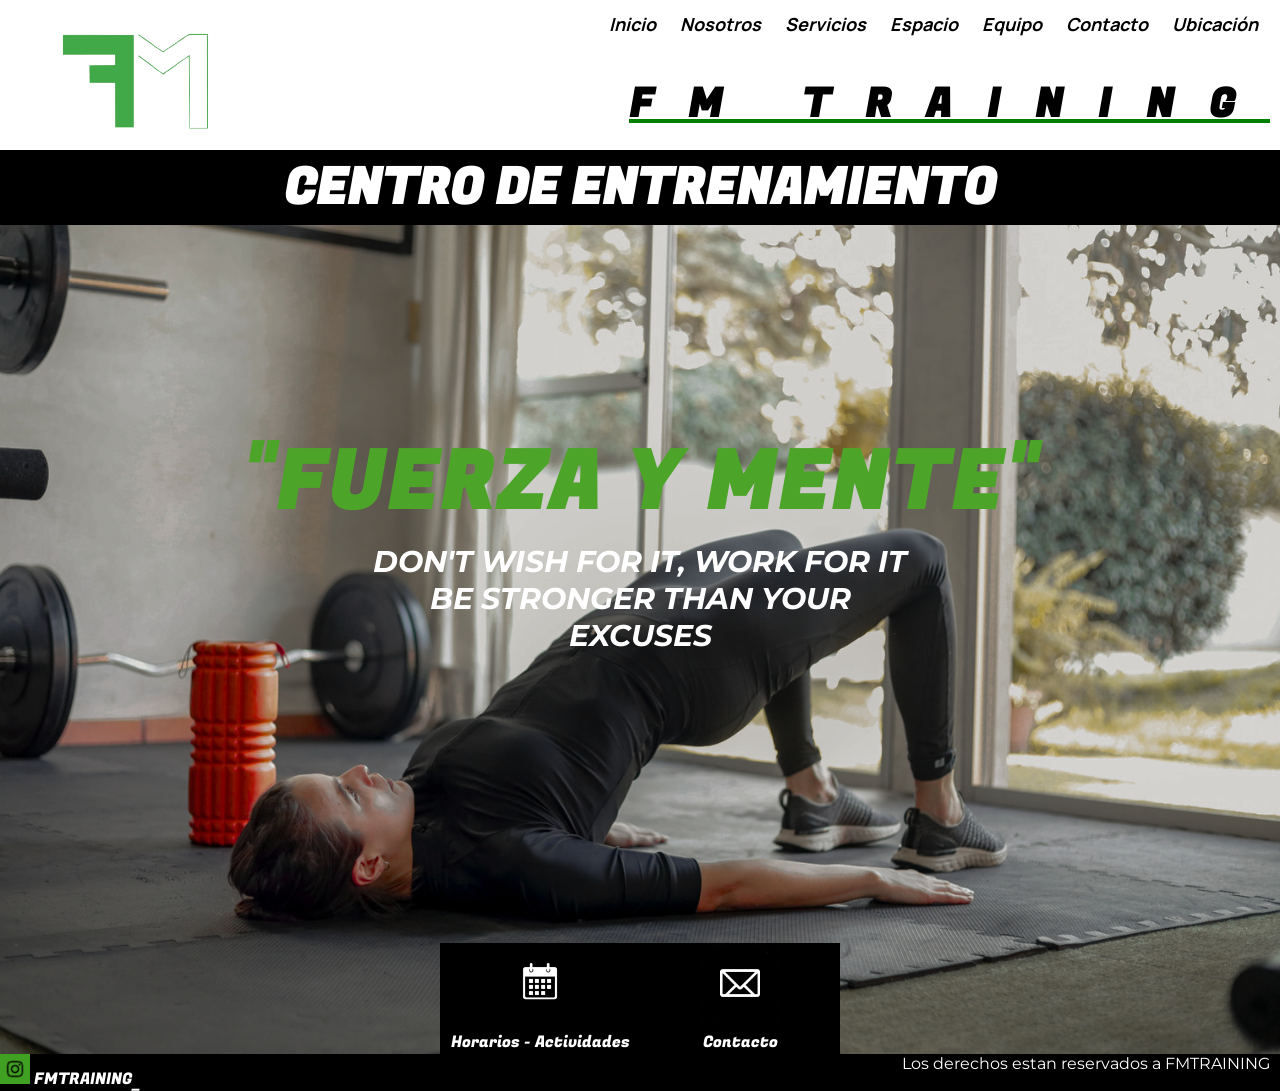
==== index.html @ 9d36e780 "Mi primer commit" ====
<!DOCTYPE html>
<html lang="en">
<head>
    <meta charset="UTF-8">
    <meta http-equiv="X-UA-Compatible" content="IE=edge">
    <meta name="viewport" content="width=device-width, initial-scale=1.0">
    <title>FMTRAINING</title>
    <link rel="shortcut icon" href="multimedia/favicon-32x32.png">
    <link rel="stylesheet" href="css/estilos.css">
    <link rel="preconnect" href="https://fonts.googleapis.com">
    <link rel="preconnect" href="https://fonts.gstatic.com" crossorigin>
    <link href="https://fonts.googleapis.com/css2?family=Fugaz+One&display=swap" rel="stylesheet">
    <link rel="preconnect" href="https://fonts.googleapis.com">
    <link rel="preconnect" href="https://fonts.gstatic.com" crossorigin>
    <link href="https://fonts.googleapis.com/css2?family=Manrope&display=swap" rel="stylesheet">
    <link rel="preconnect" href="https://fonts.googleapis.com">
    <link rel="preconnect" href="https://fonts.gstatic.com" crossorigin>
    <link href="https://fonts.googleapis.com/css2?family=Montserrat:ital,wght@1,500&display=swap" rel="stylesheet">

</head>




<body class="contenedor1">

    <header class="fondodeheader">
        
        <nav class="navegador">
            <img class="logotipo" src="multimedia/logo finall3.png" alt="Logo de FMTRAINING"> 
            <div class="contenido">
                <ul class="menu1">
                    <li>Inicio</li>
                    <li><a href="paginas/nosotros.html">Nosotros</a></li>
                    <li><a href="paginas/servicios.html">Servicios</a></li> 
                    <li><a href="paginas/espacio.html">Espacio</a></li>
                    <li><a href="paginas/equipo.html">Equipo</a></li> 
                    <li><a href="paginas/contacto.html">Contacto</a></li>
                    <li><a href="paginas/ubicación.html">Ubicación</a></li>
                </ul>
                <h1 class="fmtraining">FM TRAINING</h1>
            </div>
        </nav>
    </header>


    <main class="fotofondo"> 

        <section>

                <div>
                    <h1 class="titulocontacto">CENTRO DE ENTRENAMIENTO</h1>
                </div>
            </section>
        <div class="grid2">
            <section>
                <h2 class="fuerzaymente">"FUERZA Y MENTE"</h2>
            </section>

            <section>
                <div class="tamañoparrafo">
                    <h2 class="titulo2inicio">
                    DON'T WISH FOR IT, WORK FOR IT
                    BE STRONGER THAN YOUR EXCUSES
                    </h2>
                </div>
            </section>
        </div>
            <section>

            <div class="cajasinicio">
                <div class="caja1">
                    <a href="paginas/servicios.html"><img class="iconocronograma" src="./multimedia/Calendario.jpg"></a>
                    <p> Horarios - Actividades</p>
                </div>

                <div class="caja2">
                    <a href="paginas/contacto.html"><img class="iconocronograma" src="./multimedia/Contacto.jpg"></a>
                    <p>Contacto</p>
                
                </div>
            </div>
            
        </section>


    </main>

    <footer class="footer1">

        <div>
            <div class="derechos">
                <p>Los derechos estan reservados a FMTRAINING</p>
            </div> 
            <div class="caja3">
                <img class="iconoinsta" src="./multimedia/logo insta.png">
            </div>
            <div class="caja4">
                <a href="https://www.instagram.com/fmtraining_/" target="_blank">FMTRAINING_</a>
            </div>
        </div>

    </footer>

</body>
</html>
---- css/estilos.css ----
*{

    margin: 0;
    padding: 0;
    box-sizing: border-box;
}



.fondodeheader{

    background-color: rgb(255, 255, 255);
    border-bottom: 2px solid rgb(0, 0, 0);
    position: relative;
}

.logotipo{  

    display: flex;
    width: 150px;
    height: 150px;
    margin-left: 60px;
}

nav ul{

    color: rgb(0, 0, 0);
    list-style-type: none;
    font-weight: bold;
    font-size: 18px;
    font-style: italic;
    display: flex;
    flex-direction: row;
    justify-content: flex-end;
    margin-right: 10px;
    
}

nav ul li{
    
    font-family: 'Manrope', sans-serif;
    padding: 6px;
    margin: 6px;
}

.fotofondo {

    background-image: url(../multimedia/FOTO1\ -\ Editado.png);
    background-size: cover;
    background-position: center;
    margin-top: 0px;

}

a{

    text-decoration: none;
    color: black;
    
}



h1{

    color:rgb(255, 255, 255);
    font-family: 'Fugaz One', cursive;

    
}

.fmtraining{
    color: rgb(0, 0, 0);
    font-size: 40px;
    text-align: right;
    letter-spacing: 35px;
    text-decoration: underline 4px green;
}


.fuerzaymente{

    color:rgb(76, 165, 41);
    letter-spacing: 4px;
    font-family: 'Fugaz One', cursive;
    font-size: 80px;
    text-align: center;
    display: flex;
    flex-direction: row;
    justify-content: center;
    margin-top: 200px;
}

.tamañoparrafo{

    width: 200px;
    height: 400px;
    margin-right: auto;
    margin-left: auto;
    width: 100%;
    text-align: center;
}

.titulo2inicio{

    color: rgb(255, 255, 255);
    font-family: 'Montserrat', sans-serif;
    font-style: italic;
    font-weight: bold;
    font-size: 30px;

    margin-top: 0px;
    margin-right: auto;
    margin-bottom: 150px;
    margin-left: auto;

    width: 560px;

}

.cajasinicio{
    display: flex;
    flex-direction: row;
    justify-content: center;
}


.caja1{

    background-color: rgb(0, 0, 0);
    width: 200px;
    font-family: 'Fugaz One', cursive;
    color: white;
    display: flex;
    flex-direction: column;
    justify-content: center;
    align-items: center;
}


.caja2{
    display: flex;
    flex-direction: column;
    justify-content: center;
    align-items: center;
    background-color: rgb(0, 0, 0);
    width: 200px;
    font-family: 'Fugaz One', cursive;
    color: white;
}



.iconocronograma{
    width: 80px;
    height: 80px;


}
div.horarios {
    width: 100%;
    text-align: center;

}
.horarios img{
    width:  650px;
    height: 450px;

}

/* CONTACTO HTML */

.fondocontacto{
    background-image: url(../multimedia/fondocontacto.png);
    background-size: cover;
    background-position: center;
    height: 200vh;
    position: relative;
}


.titulocontacto{
    color: rgb(255, 255, 255);
    font-size: 50px;
    text-align: center;
    background-color: black;
}

.titulocontacto2{
    color: rgb(255, 255, 255);
    font-family: 'Montserrat', sans-serif;
    font-style: italic;
    font-weight: bold;
    font-size: 30px;
    position: absolute;
    bottom: 295px;
    font-size: 20px;



}

form{

    background-color: rgb(187, 187, 187);
    color:rgb(75, 75, 75);
    position: absolute;
    bottom: 0px;
} 

footer{
    background-color: black;
    
}

.derechos p{
    font-family: 'Montserrat', sans-serif;
    color: white;
    background-color: black;
    position: absolute;
    right: 10px;
}

.iconoinsta{
    width: 30px;
    height: 30px;
    background-color: rgb(64, 160, 34);
    
}

.caja3{
    display: inline-block;

}

.caja4{
    display: inline-block;
    font-family: 'Fugaz One', cursive;
}

div.caja4 a{
color: white;
}

/* NOSOTROS HTML */


.titulonosotros{
    color: rgb(255, 255, 255);
    text-align: center;
    font-size: 50px;
    width: 100%;
    background-color: rgb(0, 0, 0);
    float: top;
    margin-bottom: 50px;
}

.fotosnosotros{
    width: 530px;
    height: 380px;
    display: flex;
    flex-direction: column;
    justify-content: flex-start;

}

.fotosnosotros img{

    margin-left: 10px;
    float: left;
    margin-top: 8px;
}

.sectionnosotros{
    display: flex;
    flex-direction: row;
    justify-content: space-between;
}




div.cajanosotros{
    width: 400px;
    margin-right: 150px;
}

.parrafonosotros{

    color:white;
    width: 400px;
}


.fotofondo2{

    background-image: url(../multimedia/fondonosotros.png);
    background-size: cover;
    background-position: center;
    height: 250vh;
    position: relative;

}

/* SERVICIOS HTML */

.fondoservicios{
    background-image: url(../multimedia/fondoservicios.png);
    background-size: cover;
    background-position: center;
    height: 200vh;
    position: relative;
}

div.horarios{
    position: absolute;
    bottom: 10%

}


.serviciostitulo{
    text-align: center;
    font-size: 50px;
    float: top;
    background-color: rgb(0, 0, 0);

}


.fondonosotros{

    background-image: url(../multimedia/FOTO\ FONDO\ ESPACIO.png);
    background-size: cover;
    background-position: center;
    height: 200vh;
}


/* ESPACIO HTML */

.tituloespacio{
    color: rgb(255, 255, 255);
    font-size: 50px;
    text-align: center;
    float: top;
    background-color: rgb(0, 0, 0);

}

/* EQUIPO HTML */

.fondoequipo{
    background-image: url(../multimedia/fondoquipo.png);
    background-size: cover;
    background-position: center;
    height: 200vh;
    position: relative;
}

/* UBICACIÓN HTML */

.fondoubicacion{
    background-image: url(../multimedia/fondoubicacion.png);
    background-size: cover;
    background-position: center;
    height: 100vh;
    position: relative;
}
.cajamapa{
    width: 100%;
    text-align: center;
}

.mapa{
    width: 500px;
    height: 400px;
    
}


/* GRID INDEX */

.contenedor1{
    display: grid;
    grid-template-columns: 1fr;
    grid-template-rows: 0,5fr 1fr 0,1fr;
    grid-template-areas: 
    "nav"
    "main"
    "footer";
}

.fondodeheader{
    grid-area: nav;
}

.fotofondo{
    grid-area: main;
}

.footer1{
    grid-area: footer;
}

.navegador{
    display: grid;
    grid-template-columns: 1fr 2fr;
    grid-template-rows: 1fr;
    grid-template-areas:
    "logo menu1"
}

.logotipo{
    grid-area: logo;
}

.menu1{
    grid-area: menu1;
}

.fmtraining{
    grid-area: menu1;
}

.contenido{
    grid-area: menu1;
    display: grid;
    grid-template-columns: 1fr;
    grid-template-rows: 1fr 1fr;
    grid-template-areas:
    "menu1"
    "fmtraining"
    
}

.menu1{
    grid-area: menu1;

}

.fmtraining{
    grid-area: fmtraining;
    margin-right: 10px;
}
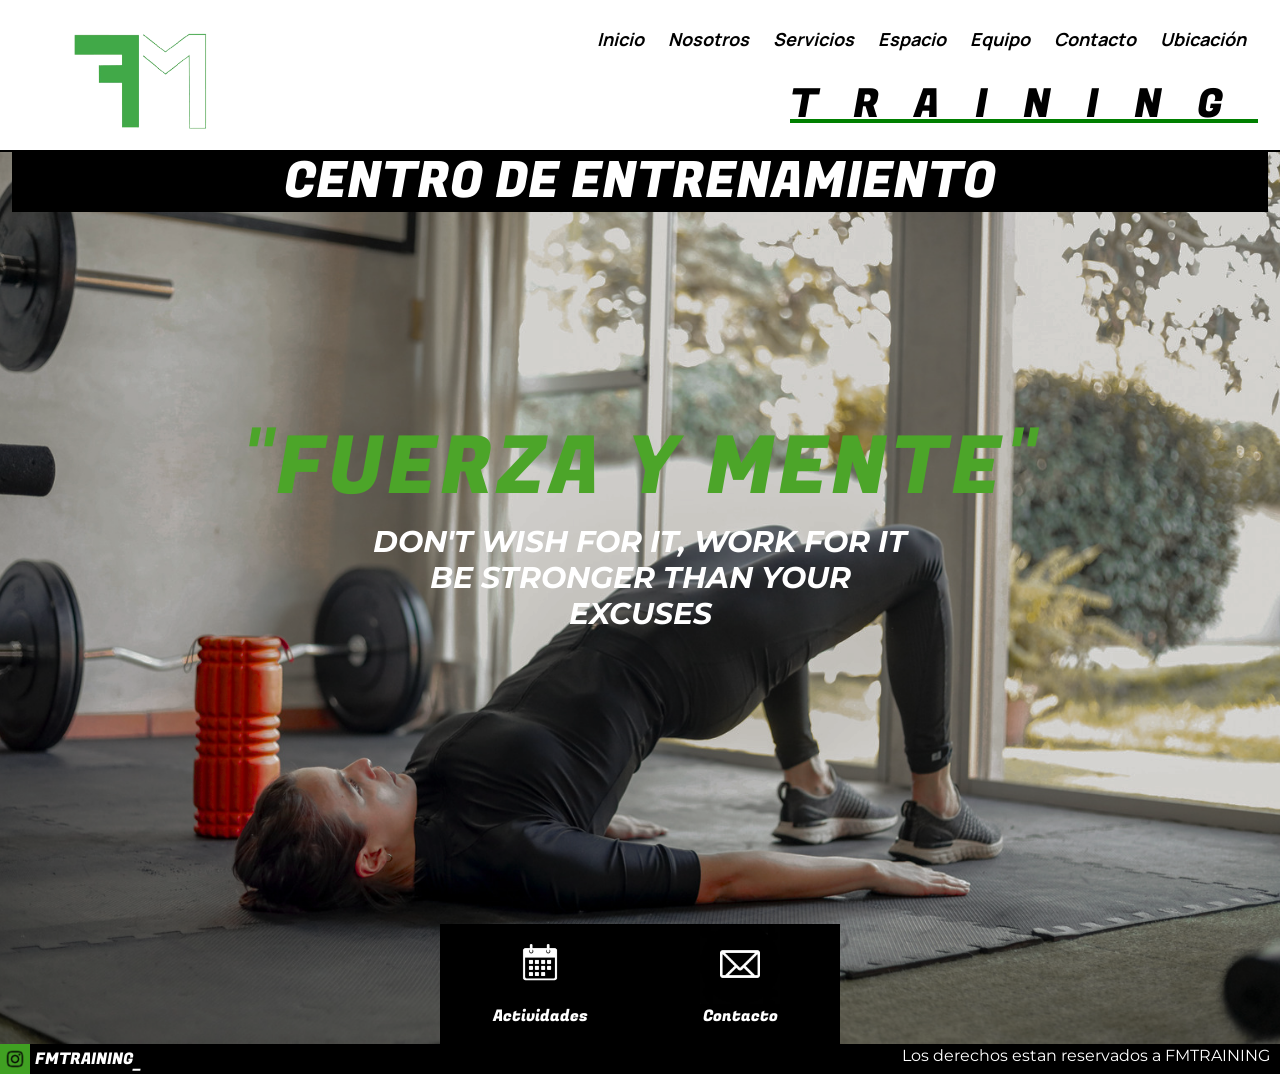
==== commit 3c96a32e: "Mi segundo commit, segunda pre entrega" ====
--- a/index.html
+++ b/index.html
@@ -6,7 +6,11 @@
     <meta name="viewport" content="width=device-width, initial-scale=1.0">
     <title>FMTRAINING</title>
     <link rel="shortcut icon" href="multimedia/favicon-32x32.png">
+    
+    <link href="https://cdn.jsdelivr.net/npm/bootstrap@5.2.2/dist/css/bootstrap.min.css" rel="stylesheet" integrity="sha384-Zenh87qX5JnK2Jl0vWa8Ck2rdkQ2Bzep5IDxbcnCeuOxjzrPF/et3URy9Bv1WTRi" crossorigin="anonymous">
+    
     <link rel="stylesheet" href="css/estilos.css">
+
     <link rel="preconnect" href="https://fonts.googleapis.com">
     <link rel="preconnect" href="https://fonts.gstatic.com" crossorigin>
     <link href="https://fonts.googleapis.com/css2?family=Fugaz+One&display=swap" rel="stylesheet">
@@ -22,73 +26,78 @@
 
 
 
-<body class="contenedor1">
+<body class="contenedor1 container-fluid">
 
-    <header class="fondodeheader">
+    <header class="fondodeheader row">
         
-        <nav class="navegador">
-            <img class="logotipo" src="multimedia/logo finall3.png" alt="Logo de FMTRAINING"> 
-            <div class="contenido">
-                <ul class="menu1">
-                    <li>Inicio</li>
-                    <li><a href="paginas/nosotros.html">Nosotros</a></li>
-                    <li><a href="paginas/servicios.html">Servicios</a></li> 
-                    <li><a href="paginas/espacio.html">Espacio</a></li>
-                    <li><a href="paginas/equipo.html">Equipo</a></li> 
-                    <li><a href="paginas/contacto.html">Contacto</a></li>
-                    <li><a href="paginas/ubicación.html">Ubicación</a></li>
-                </ul>
-                <h1 class="fmtraining">FM TRAINING</h1>
+        <nav class="navegador container-fluid">
+            <div class="nav row">
+                <img class="logotipo col-lg-6 col-md-12 col-sm-4" src="multimedia/logo finall3.png" alt="Logo de FMTRAINING"> 
+                <div class="contenido col-lg-6 col-md-12 col-sm-8">
+                    <ul class="menu1">
+                        <li>Inicio</li>
+                        <li><a href="paginas/nosotros.html">Nosotros</a></li>
+                        <li><a href="paginas/servicios.html">Servicios</a></li> 
+                        <li><a href="paginas/espacio.html">Espacio</a></li>
+                        <li><a href="paginas/equipo.html">Equipo</a></li> 
+                        <li><a href="paginas/contacto.html">Contacto</a></li>
+                        <li><a href="paginas/ubicación.html">Ubicación</a></li>
+                    </ul>
+                    <h1 class="fmtraining">TRAINING</h1>
+                </div>
             </div>
+            
         </nav>
     </header>
 
 
-    <main class="fotofondo"> 
+    <main class="fotofondo row"> 
 
-        <section>
+        <section class="sectionindex">
 
-                <div>
-                    <h1 class="titulocontacto">CENTRO DE ENTRENAMIENTO</h1>
+                <div class="cajatitulocontacto container-fluid">
+                    <div class="row">
+                        <h1 class="titulocontacto col-12">CENTRO DE ENTRENAMIENTO</h1>
+                    </div>
+                </div>
+
+
+            <section class="container-fluid">
+                <div class="row">
+                <h2 class="fuerzaymente col-12">"FUERZA Y MENTE"</h2>
                 </div>
             </section>
-        <div class="grid2">
-            <section>
-                <h2 class="fuerzaymente">"FUERZA Y MENTE"</h2>
-            </section>
 
-            <section>
-                <div class="tamañoparrafo">
-                    <h2 class="titulo2inicio">
+            <section class="container-fluid">
+                <div class="tamañoparrafo row">
+                    <h2 class="titulo2inicio col-12">
                     DON'T WISH FOR IT, WORK FOR IT
                     BE STRONGER THAN YOUR EXCUSES
                     </h2>
                 </div>
             </section>
-        </div>
-            <section>
 
-            <div class="cajasinicio">
-                <div class="caja1">
-                    <a href="paginas/servicios.html"><img class="iconocronograma" src="./multimedia/Calendario.jpg"></a>
-                    <p> Horarios - Actividades</p>
+            <section class="cajasinicio container-fluid">
+                <div class="cajas row">
+                    <div class="caja1 col-md-4 col-sm-12">
+                        <a href="paginas/servicios.html"><img class="iconocronograma" src="./multimedia/Calendario.jpg"></a>
+                        <p class="frase">Actividades</p>
+                    </div>
+                    <div class="caja2 col-md-4 col-sm-12">
+                        <a href="paginas/contacto.html"><img class="iconocronograma" src="./multimedia/Contacto.jpg"></a>
+                        <p class="frase">Contacto</p>
+                    </div>
                 </div>
-
-                <div class="caja2">
-                    <a href="paginas/contacto.html"><img class="iconocronograma" src="./multimedia/Contacto.jpg"></a>
-                    <p>Contacto</p>
-                
-                </div>
-            </div>
+            </section>
             
         </section>
 
 
     </main>
 
-    <footer class="footer1">
+    <footer class="footer1 row">
 
-        <div>
+        <div class="divfooter">
             <div class="derechos">
                 <p>Los derechos estan reservados a FMTRAINING</p>
             </div> 
@@ -102,6 +111,9 @@
 
     </footer>
 
+
+<script src="https://cdn.jsdelivr.net/npm/bootstrap@5.2.2/dist/js/bootstrap.bundle.min.js" integrity="sha384-OERcA2EqjJCMA+/3y+gxIOqMEjwtxJY7qPCqsdltbNJuaOe923+mo//f6V8Qbsw3" crossorigin="anonymous"></script>
+
 </body>
 </html>
 
--- a/css/estilos.css
+++ b/css/estilos.css
@@ -18,10 +18,11 @@
 .logotipo{  
 
     display: flex;
-    width: 150px;
+    width: 160px;
     height: 150px;
     margin-left: 60px;
 }
+
 
 nav ul{
 
@@ -49,7 +50,6 @@
     background-image: url(../multimedia/FOTO1\ -\ Editado.png);
     background-size: cover;
     background-position: center;
-    margin-top: 0px;
 
 }
 
@@ -66,8 +66,6 @@
 
     color:rgb(255, 255, 255);
     font-family: 'Fugaz One', cursive;
-
-    
 }
 
 .fmtraining{
@@ -76,6 +74,7 @@
     text-align: right;
     letter-spacing: 35px;
     text-decoration: underline 4px green;
+    font-family: 'Fugaz One', cursive;
 }
 
 
@@ -86,11 +85,11 @@
     font-family: 'Fugaz One', cursive;
     font-size: 80px;
     text-align: center;
-    display: flex;
+    /* display: flex;
     flex-direction: row;
-    justify-content: center;
+    justify-content: center;  */
     margin-top: 200px;
-}
+} 
 
 .tamañoparrafo{
 
@@ -119,7 +118,7 @@
 
 }
 
-.cajasinicio{
+.cajas{
     display: flex;
     flex-direction: row;
     justify-content: center;
@@ -129,7 +128,7 @@
 .caja1{
 
     background-color: rgb(0, 0, 0);
-    width: 200px;
+    width: 200px;  
     font-family: 'Fugaz One', cursive;
     color: white;
     display: flex;
@@ -192,7 +191,6 @@
     font-family: 'Montserrat', sans-serif;
     font-style: italic;
     font-weight: bold;
-    font-size: 30px;
     position: absolute;
     bottom: 295px;
     font-size: 20px;
@@ -243,6 +241,10 @@
 color: white;
 }
 
+.divfooter{
+    padding: 0%;
+}
+
 /* NOSOTROS HTML */
 
 
@@ -250,46 +252,40 @@
     color: rgb(255, 255, 255);
     text-align: center;
     font-size: 50px;
-    width: 100%;
     background-color: rgb(0, 0, 0);
-    float: top;
-    margin-bottom: 50px;
 }
 
 .fotosnosotros{
     width: 530px;
-    height: 380px;
+    height: 1110px;
+    margin-left: 0px;
+    margin-bottom: 10px;
     display: flex;
     flex-direction: column;
-    justify-content: flex-start;
-
-}
-
-.fotosnosotros img{
-
-    margin-left: 10px;
-    float: left;
-    margin-top: 8px;
-}
-
-.sectionnosotros{
+    justify-content: space-around;
+    align-content: center;
+    border: 2px solid white;
+}
+
+
+.sectionparrafo{
     display: flex;
     flex-direction: row;
-    justify-content: space-between;
-}
-
-
-
-
-div.cajanosotros{
-    width: 400px;
-    margin-right: 150px;
-}
+    justify-content: center;
+    align-items: center;
+    background-color: rgb(141, 255, 141);
+}
+
 
 .parrafonosotros{
 
-    color:white;
-    width: 400px;
+    color:rgb(0, 0, 0);
+    font-size: 20px;
+    line-height: 50px;
+    font-family: 'Montserrat', sans-serif;
+    font-weight: bold;
+    text-align: left;
+
 }
 
 
@@ -299,9 +295,11 @@
     background-size: cover;
     background-position: center;
     height: 250vh;
-    position: relative;
-
-}
+    
+
+
+}
+
 
 /* SERVICIOS HTML */
 
@@ -382,7 +380,8 @@
 
 /* GRID INDEX */
 
-.contenedor1{
+
+/* .contenedor1{
     display: grid;
     grid-template-columns: 1fr;
     grid-template-rows: 0,5fr 1fr 0,1fr;
@@ -390,8 +389,8 @@
     "nav"
     "main"
     "footer";
-}
-
+} */
+/* 
 .fondodeheader{
     grid-area: nav;
 }
@@ -402,16 +401,23 @@
 
 .footer1{
     grid-area: footer;
-}
-
-.navegador{
+} */
+.nav{
+    display: flex;  
+    flex-direction: row;
+    justify-content: space-between;
+
+}
+
+
+/* .navegador{
     display: grid;
     grid-template-columns: 1fr 2fr;
     grid-template-rows: 1fr;
     grid-template-areas:
     "logo menu1"
-}
-
+} */
+/* 
 .logotipo{
     grid-area: logo;
 }
@@ -422,25 +428,368 @@
 
 .fmtraining{
     grid-area: menu1;
-}
+} */
 
 .contenido{
+
+    /* grid-area: menu1;*/
+    display: flex;
+    flex-direction: column;
+    justify-content: center;
+    align-items: flex-end;
+    
+    /* grid-template-columns: 1fr; 
+    grid-template-rows: 1fr 1fr;
+    grid-template-areas:
+    /* "menu1" */
+    /* "fmtraining" */
+}
+
+/* .menu1{
     grid-area: menu1;
+
+} */
+
+.fmtraining{
+    /* grid-area: fmtraining;  */
+    margin-right: 10px;
+}
+
+/* GRID NOSOTROS */
+
+
+.cajafotos{
+    display: flex;
+    flex-direction: row;
+    justify-content: space-evenly;
+    align-items: center;
+    margin-top: 40px;
+}
+
+.cajanosotros{
+    padding: 0px;
+    width: 400px;
+}
+.titulonosotros{
+    margin: 0px;
+}
+
+.sectionnosotros1{
+    background-color: gray;
+}
+/* TAMAÑO TABLET 768px*/
+
+@media screen and (max-width: 768px){
+/* 
+    .contenedor1{
+        display: grid;
+        grid-template-rows: 0,3fr 1fr 0,2fr;
+        grid-template-areas: 
+        "nav"
+        "main"
+        "footer";
+    } */
+
+.contenido{
+    display: flex;
+    flex-direction: column;
+    align-items: center;
+
+}
+
+    .fondodeheader{
+        background-color: rgb(174, 255, 156)
+    }
+/* 
+    .fotofondo{
+        grid-area: main;
+    } */
+
+    .footer1{
+        background-color: rgb(0, 0, 0)
+    
+    } 
+
+/* .navegador{
+    display: grid;
+    grid-template-columns: 1fr;
+    grid-template-rows: 0,5fr 1fr;
+    grid-template-areas:
+    "logo"
+    "menu1"
+} */
+
+.logotipo{
+    /* grid-area: logo;  */
+    /* display:flex;
+    flex-direction: row;
+    justify-content: center;
+    align-items: center; */
+    width: 160px;
+    height: 150px;
+    margin-left: auto;
+    margin-right: auto;
+}
+
+.contenido{
+    /* grid-area: menu1; 
     display: grid;
     grid-template-columns: 1fr;
     grid-template-rows: 1fr 1fr;
     grid-template-areas:
-    "menu1"
     "fmtraining"
-    
+    "menu1" */
+    margin: auto;
 }
 
 .menu1{
-    grid-area: menu1;
-
-}
-
+    /* grid-area: menu1; */
+    justify-content: space-around;
+    align-items: center; 
+    font-size: 15px;
+}
 .fmtraining{
     grid-area: fmtraining;
-    margin-right: 10px;
-}
+    display: flex;
+    flex-direction: row;
+    justify-content: center;
+    align-items: center; 
+    font-size: 20px;
+    text-decoration: none;
+    margin-left: auto;
+    margin-right: auto;
+    letter-spacing: 15px;
+    
+}
+
+.titulocontacto{
+    font-size: 25px;
+    letter-spacing: 15px;
+    
+}
+
+.fuerzaymente{
+    font-size: 60px ;
+}
+
+.titulo2inicio{
+    font-size: 20px;
+}
+
+.cajasinicio{
+    flex-direction: column;
+    align-items: center;
+
+}
+
+.derechos{
+    font-size: 10px;
+
+}
+
+/* TABLET NOSOTROS */
+
+.menu1{
+    padding: 0px;
+}
+.sectionnosotros{
+    grid-template-columns: 1fr;
+}
+.cajafotos{
+    display: flex;
+    flex-direction: column;
+    justify-content: center;
+    align-items: center;
+    margin: 0px;
+    padding-top: 20px;
+}
+
+
+.titulonosotros{
+    font-size: 25px;
+    letter-spacing: 15px;
+    
+}
+
+
+.fotofondo2{
+    grid-template-columns: 1fr;
+}
+
+.parrafonosotros{
+    font-size: 15px;
+    font-weight: bold;
+    height: 285px;
+    width: 100%;
+    line-height: 20px;
+    color: white;
+    margin: auto;
+    padding-top: 50px;
+    border-top: 1px solid white;
+    text-align: center;
+
+}
+
+.cajanosotros{
+    width: 100%;
+    padding: 0px;
+    background-color: black;
+}
+
+.sectionnosotros{
+    padding: 0px;
+}
+.footernosotros{
+    border-top: 1px solid white;
+}
+.divfooter{
+    padding: 0%;
+}
+}
+
+
+/* TAMAÑO MOBILE 425px*/
+
+@media screen and (max-width: 425px){
+
+/* MOBILE INDEX */
+
+    .nav{
+    display: grid;
+    grid-template-rows: 1fr;
+    grid-template-areas: 
+    "logotipo contenido"
+    }
+
+.logotipo{
+    grid-area: logotipo;
+    }
+
+.contenido{
+    grid-area: contenido;
+}
+
+.fondodeheader{
+    background-color: rgb(141, 141, 141);
+}
+
+.logotipo{
+    margin: 0px;
+    height: 80px;
+    width: 100px;
+    background-color: rgb(0, 0, 0);
+}
+
+.menu1{
+    font-size: 10px;
+    margin: 0px;
+    font-weight: bold;
+}
+
+nav ul li{
+    margin: 0px;
+    padding: 2px;
+}
+
+.titulocontacto{
+    font-size: 15px;
+    word-spacing: 5px;
+    letter-spacing: 5px;
+    padding: 0px;
+}
+
+.sectionindex{
+    padding: 0px;
+}
+
+.fuerzaymente{
+    font-size: 30px;
+    color: rgb(0, 0, 0);
+    margin-top: 50px;
+}
+
+.titulo2inicio{
+    color: rgb(255, 255, 255);
+}
+
+.cajas{
+    display: flex;
+    flex-direction: column;
+    justify-content: center;
+    align-items: center;
+}
+.caja1{
+    background-color: transparent;
+    margin-bottom: 20px;
+}
+
+.caja2{
+    background-color: transparent;
+    margin-bottom: 80px;
+}
+
+.frase{
+    display: none;
+}
+
+.tamañoparrafo{
+    margin-bottom: 20px;
+    height: 100px;
+}
+
+.iconocronograma{
+    height: 50px;
+    width: 50px;
+}
+
+.frase{
+    font-size: 10px;
+}
+
+.derechos{
+    font-size: 8px;
+}
+.caja4{
+    font-size: 10px;
+}
+
+.divfooter{
+    padding: 0%;
+}
+
+/* MOBILE NOSOTROS */
+
+.divnosotros{
+    padding: 0px;
+}
+
+.titulonosotros{
+    font-size: 15px;
+}
+
+.fotofondo2{
+    height: 114vh;
+}
+
+.fotosnosotros{
+    width: 250px;
+    height: 500px;
+    border: none;
+}
+
+.cajanosotros{
+    height: 120px;
+}
+
+.parrafonosotros{
+    font-size: 8px;
+    padding: 0px;
+    line-height: 12px;
+    height: 120px;
+    padding-top: 10px;
+    padding-bottom: 10px;
+}
+
+.divfooter{
+    padding: 0%;
+}
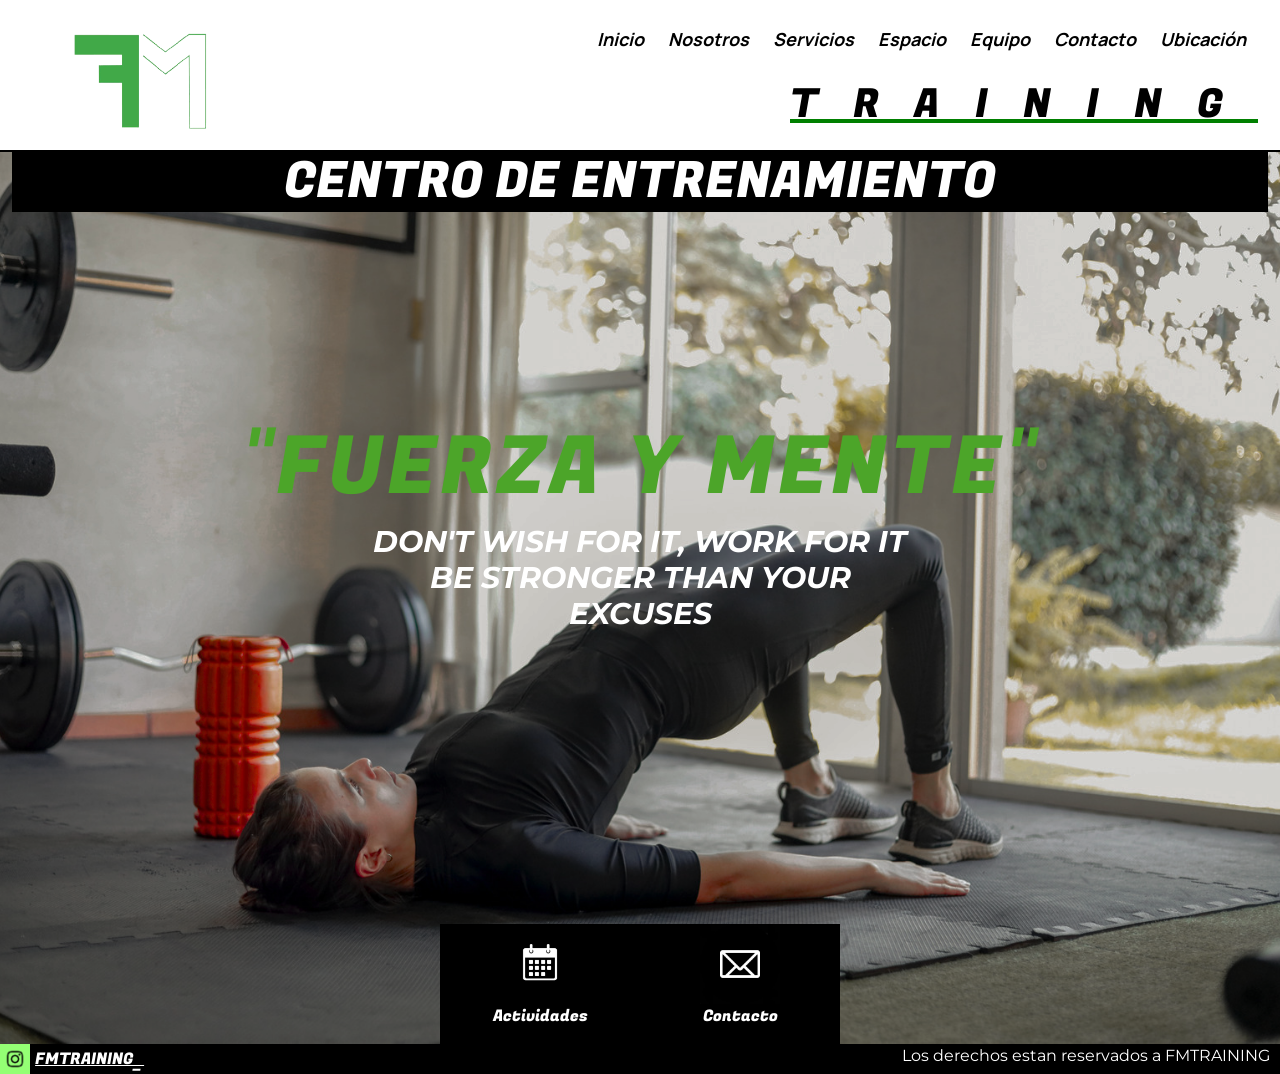
==== commit bf3513eb: "Ultima pre-entrega final" ====
--- a/index.html
+++ b/index.html
@@ -4,12 +4,17 @@
     <meta charset="UTF-8">
     <meta http-equiv="X-UA-Compatible" content="IE=edge">
     <meta name="viewport" content="width=device-width, initial-scale=1.0">
+    <meta name="keywords" content="entrenamiento, salud, bienestar, funcional, training, fuerza, mente, gimnasio, gym">
+    <meta name="description" content="Somos un gimnasio de entrenamiento funcional, especializado en el deporte y en las capacidades basicas del ser humano">
+    
     <title>FMTRAINING</title>
     <link rel="shortcut icon" href="multimedia/favicon-32x32.png">
     
     <link href="https://cdn.jsdelivr.net/npm/bootstrap@5.2.2/dist/css/bootstrap.min.css" rel="stylesheet" integrity="sha384-Zenh87qX5JnK2Jl0vWa8Ck2rdkQ2Bzep5IDxbcnCeuOxjzrPF/et3URy9Bv1WTRi" crossorigin="anonymous">
     
-    <link rel="stylesheet" href="css/estilos.css">
+
+    <link rel="stylesheet" href="./css/main.css">
+    <link rel="stylesheet" href="./scss/main.scss">
 
     <link rel="preconnect" href="https://fonts.googleapis.com">
     <link rel="preconnect" href="https://fonts.gstatic.com" crossorigin>
@@ -97,7 +102,7 @@
 
     <footer class="footer1 row">
 
-        <div class="divfooter">
+        <div class="divfooter col-12">
             <div class="derechos">
                 <p>Los derechos estan reservados a FMTRAINING</p>
             </div> 
--- a/css/main.css
+++ b/css/main.css
@@ -0,0 +1,529 @@
+@charset "UTF-8";
+.sectionnosotros1 {
+  background-color: gray; }
+  .sectionnosotros1 .divnosotros .titulonosotros {
+    color: white;
+    text-align: center;
+    font-size: 50px;
+    background-color: black;
+    margin: 0px; }
+
+.fotofondo2 {
+  background-image: url(../multimedia/fondonosotros.png);
+  background-size: cover;
+  background-position: center;
+  height: 250vh; }
+  .fotofondo2 .cajafotos {
+    display: flex;
+    flex-direction: row;
+    justify-content: space-evenly;
+    align-items: center;
+    margin-top: 40px; }
+    .fotofondo2 .cajafotos .fotosnosotros {
+      width: 530px;
+      height: 1110px;
+      margin-left: 0px;
+      margin-bottom: 10px;
+      display: flex;
+      flex-direction: column;
+      justify-content: space-around;
+      align-content: center;
+      border: 2px solid white; }
+      .fotofondo2 .cajafotos .fotosnosotros img:hover {
+        transform: scale(1.5); }
+    .fotofondo2 .cajafotos .cajanosotros {
+      padding: 10px;
+      width: 400px;
+      background-color: rgba(0, 0, 0, 0.7); }
+      .fotofondo2 .cajafotos .cajanosotros .parrafonosotros {
+        color: white;
+        font-size: 20px;
+        line-height: 50px;
+        font-family: 'Montserrat', sans-serif;
+        font-weight: bold;
+        text-align: center; }
+
+.footernosotros {
+  background-color: black; }
+  .footernosotros .divfooter {
+    padding: 0%; }
+    .footernosotros .divfooter .derechos p {
+      font-family: 'Montserrat', sans-serif;
+      color: white;
+      background-color: black;
+      position: absolute;
+      right: 10px; }
+    .footernosotros .divfooter .caja3 {
+      display: inline-block; }
+      .footernosotros .divfooter .caja3 .iconoinsta {
+        width: 30px;
+        height: 30px;
+        background-color: #94ff74; }
+    .footernosotros .divfooter .caja4 {
+      display: inline-block;
+      font-family: 'Fugaz One', cursive; }
+      .footernosotros .divfooter .caja4 a {
+        color: white; }
+
+.fondoservicios {
+  background-image: url(../multimedia/fondoservicios.png);
+  background-size: cover;
+  background-position: center;
+  height: 100vh;
+  position: relative; }
+  .fondoservicios .serviciostitulo {
+    text-align: center;
+    font-size: 50px;
+    float: top;
+    background-color: black; }
+  .fondoservicios .horarios {
+    position: absolute;
+    bottom: 10%;
+    width: 100%;
+    text-align: center; }
+    .fondoservicios .horarios img {
+      width: 650px;
+      height: 450px; }
+
+.fondonosotros {
+  background-image: url(../multimedia/FOTOFONDOESPACIO.png);
+  background-size: cover;
+  background-position: center;
+  height: 200vh; }
+  .fondonosotros .tituloespacio {
+    color: white;
+    font-size: 50px;
+    text-align: center;
+    float: top;
+    background-color: black; }
+
+.fondoequipo {
+  background-image: url(../multimedia/fondoquipo.png);
+  background-size: cover;
+  background-position: center;
+  height: 200vh;
+  position: relative; }
+
+.fondocontacto {
+  background-image: url(../multimedia/fondocontacto.png);
+  background-size: cover;
+  background-position: center;
+  height: 100vh;
+  position: relative; }
+  .fondocontacto .sectionindex .titulocontacto {
+    color: white;
+    font-size: 50px;
+    text-align: center;
+    background-color: black; }
+  .fondocontacto .titulocontacto2 {
+    color: black;
+    font-family: 'Montserrat', sans-serif;
+    font-style: italic;
+    font-weight: bold;
+    display: flex;
+    flex-direction: row;
+    justify-content: flex-start;
+    align-items: flex-start;
+    margin-top: 10px;
+    margin-bottom: 30px;
+    font-size: 20px; }
+  .fondocontacto .formulario {
+    display: flex;
+    flex-direction: column;
+    align-items: flex-start;
+    margin-top: 10px;
+    background-color: rgba(207, 207, 207, 0.7);
+    color: black;
+    font-style: bold;
+    padding: 20px; }
+    .fondocontacto .formulario .flexform {
+      display: flex;
+      flex-direction: column; }
+
+.fondoubicacion {
+  background-image: url(../multimedia/fondoubicacion.png);
+  background-size: cover;
+  background-position: center;
+  height: 100vh;
+  position: relative; }
+  .fondoubicacion .sectionindex .titulonosotros {
+    text-align: center;
+    background-color: black;
+    height: auto;
+    font-size: 50px; }
+  .fondoubicacion .section2 .cajamapa {
+    width: 100%;
+    text-align: center; }
+    .fondoubicacion .section2 .cajamapa .mapa {
+      width: calc(100vw - 150px);
+      height: 400px; }
+
+* {
+  margin: 0;
+  padding: 0;
+  box-sizing: border-box; }
+
+.fondodeheader {
+  background-color: white;
+  border-bottom: 2px solid black;
+  position: relative; }
+  .fondodeheader .navegador .nav {
+    display: flex;
+    flex-direction: row;
+    justify-content: space-between; }
+    .fondodeheader .navegador .nav .logotipo {
+      display: flex;
+      width: 160px;
+      height: 150px;
+      margin-left: 60px; }
+    .fondodeheader .navegador .nav .contenido {
+      display: flex;
+      flex-direction: column;
+      justify-content: center;
+      align-items: flex-end; }
+      .fondodeheader .navegador .nav .contenido .menu1 {
+        color: black;
+        list-style-type: none;
+        font-weight: bold;
+        font-size: 18px;
+        font-style: italic;
+        display: flex;
+        flex-direction: row;
+        justify-content: flex-end;
+        margin-right: 10px; }
+        .fondodeheader .navegador .nav .contenido .menu1 li {
+          font-family: 'Manrope', sans-serif;
+          padding: 6px;
+          margin: 6px; }
+          .fondodeheader .navegador .nav .contenido .menu1 li a {
+            text-decoration: none;
+            color: black; }
+
+h1 {
+  color: white;
+  font-family: 'Fugaz One', cursive; }
+
+.titulocontacto {
+  color: white;
+  font-size: 50px;
+  text-align: center;
+  background-color: black; }
+
+.fotofondo {
+  background-image: url(../multimedia/FOTO1E.png);
+  background-size: cover;
+  background-position: center; }
+
+.fmtraining {
+  color: black;
+  font-size: 40px;
+  text-align: right;
+  letter-spacing: 35px;
+  text-decoration: underline 4px green;
+  font-family: 'Fugaz One', cursive;
+  margin-right: 10px; }
+
+.fuerzaymente {
+  color: #4ca529;
+  letter-spacing: 4px;
+  font-family: 'Fugaz One', cursive;
+  font-size: 80px;
+  text-align: center;
+  margin-top: 200px; }
+
+.tamañoparrafo {
+  width: 200px;
+  height: 400px;
+  margin-right: auto;
+  margin-left: auto;
+  width: 100%;
+  text-align: center; }
+  .tamañoparrafo .titulo2inicio {
+    color: white;
+    font-family: 'Montserrat', sans-serif;
+    font-style: italic;
+    font-weight: bold;
+    font-size: 30px;
+    margin-top: 0px;
+    margin-right: auto;
+    margin-bottom: 150px;
+    margin-left: auto;
+    width: 560px; }
+
+.cajas {
+  display: flex;
+  flex-direction: row;
+  justify-content: center; }
+  .cajas .caja1 {
+    background-color: black;
+    width: 200px;
+    font-family: 'Fugaz One', cursive;
+    color: white;
+    display: flex;
+    flex-direction: column;
+    justify-content: center;
+    align-items: center; }
+    .cajas .caja1 .iconocronograma {
+      width: 80px;
+      height: 80px; }
+  .cajas .caja2 {
+    display: flex;
+    flex-direction: column;
+    justify-content: center;
+    align-items: center;
+    background-color: black;
+    width: 200px;
+    font-family: 'Fugaz One', cursive;
+    color: white; }
+    .cajas .caja2 .iconocronograma {
+      width: 80px;
+      height: 80px; }
+
+.footer1 {
+  background-color: black; }
+  .footer1 .divfooter {
+    padding: 0%; }
+    .footer1 .divfooter .derechos p {
+      font-family: 'Montserrat', sans-serif;
+      color: white;
+      background-color: black;
+      position: absolute;
+      right: 10px; }
+    .footer1 .divfooter .caja3 {
+      display: inline-block; }
+      .footer1 .divfooter .caja3 .iconoinsta {
+        width: 30px;
+        height: 30px;
+        background-color: #94ff74; }
+    .footer1 .divfooter .caja4 {
+      display: inline-block;
+      font-family: 'Fugaz One', cursive; }
+      .footer1 .divfooter .caja4 a {
+        color: white; }
+
+@media screen and (max-width: 768px) {
+  .fondodeheader {
+    background-color: #aeff9c; }
+    .fondodeheader .navegador .nav .logotipo {
+      width: 160px;
+      height: 150px;
+      margin-left: auto;
+      margin-right: auto; }
+    .fondodeheader .navegador .nav .contenido {
+      display: flex;
+      flex-direction: column;
+      align-items: center;
+      margin: auto;
+      padding: auto;
+      text-align: center; }
+      .fondodeheader .navegador .nav .contenido .menu1 {
+        display: flex;
+        justify-content: space-around;
+        font-size: 15px;
+        padding: 0px;
+        margin: auto; }
+    .fondodeheader .navegador .nav .fmtraining {
+      grid-area: fmtraining;
+      display: flex;
+      flex-direction: row;
+      justify-content: center;
+      align-items: center;
+      font-size: 20px;
+      text-decoration: none;
+      margin-left: auto;
+      margin-right: auto;
+      letter-spacing: 15px; }
+  .titulocontacto {
+    font-size: 25px;
+    letter-spacing: 15px; }
+  .fuerzaymente {
+    font-size: 60px; }
+  .cajasinicio {
+    flex-direction: column;
+    align-items: center; }
+  .derechos {
+    font-size: 10px; }
+  .footer1 {
+    background-color: black; }
+  /* TABLET NOSOTROS */
+  .titulonosotros {
+    font-size: 25px;
+    letter-spacing: 15px; }
+  .fotofondo2 {
+    grid-template-columns: 1fr; }
+    .fotofondo2 .sectionnosotros {
+      grid-template-columns: 1fr;
+      padding: 0px; }
+    .fotofondo2 .cajafotos {
+      display: flex;
+      flex-direction: column;
+      justify-content: center;
+      align-items: center;
+      margin: 0px;
+      padding-top: 20px; }
+      .fotofondo2 .cajafotos .cajanosotros {
+        width: 100%;
+        padding: 0px;
+        background-color: rgba(15, 15, 15, 0.7); }
+        .fotofondo2 .cajafotos .cajanosotros .parrafonosotros {
+          font-size: 12px;
+          font-weight: bold;
+          height: 285px;
+          width: 100%;
+          line-height: 30px;
+          color: white;
+          margin: auto;
+          padding-top: 50px;
+          padding-right: 10px;
+          padding-left: 10px;
+          border-top: 1px solid white;
+          text-align: center; }
+  .footernosotros {
+    border-top: 1px solid white; }
+    .footernosotros .divfooter {
+      padding: 0%; }
+  /* SERVICIOS */
+  .serviciostitulo {
+    letter-spacing: 15px; }
+  /* ESPACIO */
+  .tituloespacio {
+    letter-spacing: 15px; }
+  /* EQUIPO */
+  /* CONTACTO */
+  .titulocontacto2 {
+    background-color: rgba(255, 255, 255, 0.5); } }
+
+@media screen and (max-width: 425px) {
+  .contenedor1 {
+    background-color: #94ff74; }
+    .contenedor1 .fondodeheader {
+      background-color: #8d8d8d; }
+      .contenedor1 .fondodeheader .navegador .nav {
+        display: grid;
+        grid-template-rows: 1fr;
+        grid-template-areas: "logotipo contenido"; }
+        .contenedor1 .fondodeheader .navegador .nav .logotipo {
+          grid-area: logotipo;
+          margin: 0px;
+          height: 80px;
+          width: 100px;
+          background-color: black; }
+        .contenedor1 .fondodeheader .navegador .nav .contenido {
+          grid-area: contenido; }
+          .contenedor1 .fondodeheader .navegador .nav .contenido .menu1 {
+            font-size: 10px;
+            margin: 0px;
+            font-weight: bold; }
+            .contenedor1 .fondodeheader .navegador .nav .contenido .menu1 li {
+              margin: 0px;
+              padding: 2px; }
+    .contenedor1 .sectionindex {
+      padding: 0px; }
+      .contenedor1 .sectionindex .cajatitulocontacto .row .titulocontacto {
+        font-size: 15px;
+        word-spacing: 5px;
+        letter-spacing: 5px;
+        padding: 0px; }
+    .contenedor1 .fuerzaymente {
+      font-size: 30px;
+      color: black;
+      margin-top: 50px; }
+    .contenedor1 .tamañoparrafo {
+      margin-bottom: 20px;
+      height: 100px; }
+      .contenedor1 .tamañoparrafo .titulo2inicio {
+        color: white;
+        font-size: 20px; }
+    .contenedor1 .cajas {
+      display: flex;
+      flex-direction: column;
+      justify-content: center;
+      align-items: center; }
+      .contenedor1 .cajas .caja1 {
+        background-color: transparent;
+        margin-bottom: 50px; }
+        .contenedor1 .cajas .caja1 .iconocronograma {
+          height: 50px;
+          width: 50px; }
+        .contenedor1 .cajas .caja1 .frase {
+          display: none;
+          font-size: 10px; }
+      .contenedor1 .cajas .caja2 {
+        background-color: transparent;
+        margin-bottom: 50px; }
+        .contenedor1 .cajas .caja2 .iconocronograma {
+          height: 50px;
+          width: 50px; }
+        .contenedor1 .cajas .caja2 .frase {
+          display: none;
+          font-size: 10px; }
+    .contenedor1 .footer1 {
+      margin-top: 20px; }
+      .contenedor1 .footer1 .divfooter {
+        padding: 0%; }
+        .contenedor1 .footer1 .divfooter .derechos {
+          font-size: 8px; }
+        .contenedor1 .footer1 .divfooter .caja4 {
+          font-size: 10px; }
+  /* MOBILE NOSOTROS */
+  .contenedor2 {
+    background-color: #94ff74; }
+    .contenedor2 .fondodeheader {
+      background-color: #8d8d8d; }
+      .contenedor2 .fondodeheader .navegador .nav {
+        display: grid;
+        grid-template-rows: 1fr;
+        grid-template-areas: "logotipo contenido"; }
+        .contenedor2 .fondodeheader .navegador .nav .logotipo {
+          grid-area: logotipo;
+          margin: 0px;
+          height: 80px;
+          width: 100px;
+          background-color: black; }
+        .contenedor2 .fondodeheader .navegador .nav .contenido {
+          grid-area: contenido; }
+          .contenedor2 .fondodeheader .navegador .nav .contenido .menu1 {
+            font-size: 10px;
+            margin: 0px;
+            font-weight: bold; }
+            .contenedor2 .fondodeheader .navegador .nav .contenido .menu1 li {
+              margin: 0px;
+              padding: 2px; }
+  .divnosotros {
+    padding: 0px; }
+    .divnosotros .titulonosotros {
+      font-size: 25px;
+      word-spacing: 5px;
+      letter-spacing: 5px;
+      padding: 0px; }
+  .fotofondo2 {
+    height: 114vh; }
+    .fotofondo2 .cajafotos .fotosnosotros {
+      width: 250px;
+      height: 500px;
+      border: none; }
+    .fotofondo2 .cajafotos .cajanosotros {
+      height: 120px; }
+      .fotofondo2 .cajafotos .cajanosotros .parrafonosotros {
+        font-size: 8px;
+        padding: 0px;
+        line-height: 12px;
+        height: 120px;
+        padding-top: 10px;
+        padding-bottom: 10px; }
+  .divfooter {
+    padding: 0%; }
+  /* MOBILE SERVICIOS */
+  .contenedor1 .fondoservicios .sectionindex {
+    padding: 0px; }
+  .contenedor1 .horarios img {
+    width: 350px;
+    height: 280px;
+    text-align: center;
+    display: flex;
+    flex-direction: row;
+    justify-content: center;
+    align-items: center;
+    margin-right: 20px;
+    margin-left: 28px; }
+  /* MOBILE UBICACION */ }
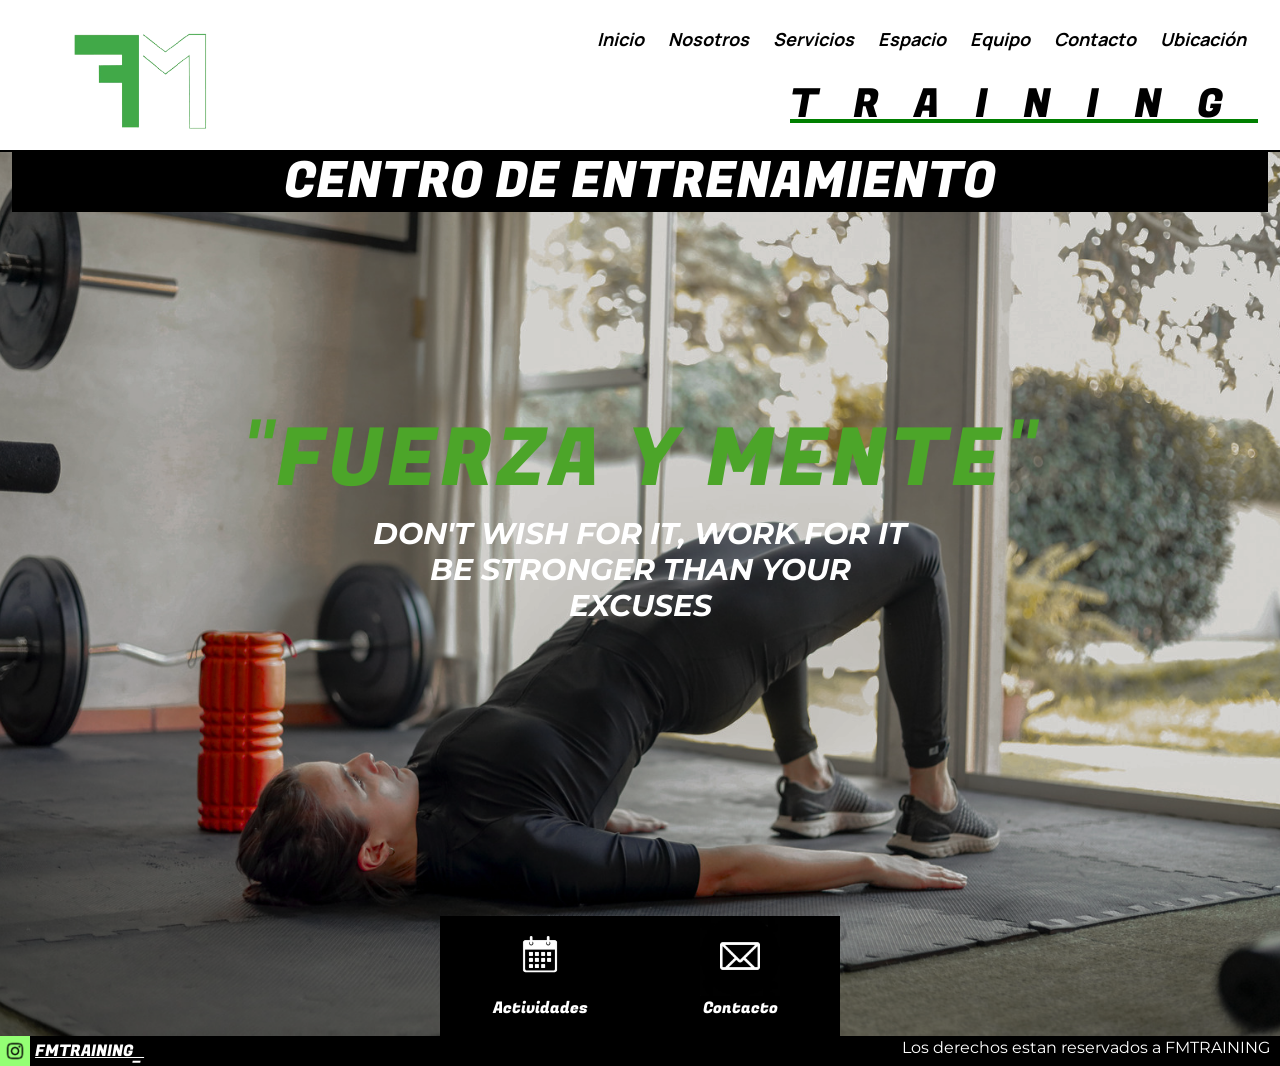
==== commit 6461bb20: "Entrega Final" ====
--- a/index.html
+++ b/index.html
@@ -48,7 +48,7 @@
                         <li><a href="paginas/contacto.html">Contacto</a></li>
                         <li><a href="paginas/ubicación.html">Ubicación</a></li>
                     </ul>
-                    <h1 class="fmtraining">TRAINING</h1>
+                    <h2 class="fmtraining">TRAINING</h2>
                 </div>
             </div>
             
--- a/css/main.css
+++ b/css/main.css
@@ -9,7 +9,7 @@
     margin: 0px; }
 
 .fotofondo2 {
-  background-image: url(../multimedia/fondonosotros.png);
+  background-image: url(../multimedia/fondonosotrosa.png);
   background-size: cover;
   background-position: center;
   height: 250vh; }
@@ -41,7 +41,8 @@
         line-height: 50px;
         font-family: 'Montserrat', sans-serif;
         font-weight: bold;
-        text-align: center; }
+        text-align: center;
+        text-decoration: underline; }
 
 .footernosotros {
   background-color: black; }
@@ -85,17 +86,43 @@
       width: 650px;
       height: 450px; }
 
+.sectionindex .tituloespacio {
+  color: white;
+  font-size: 50px;
+  text-align: center;
+  float: top;
+  background-color: black;
+  margin-bottom: 0px; }
+
 .fondonosotros {
   background-image: url(../multimedia/FOTOFONDOESPACIO.png);
   background-size: cover;
   background-position: center;
-  height: 200vh; }
-  .fondonosotros .tituloespacio {
-    color: white;
-    font-size: 50px;
-    text-align: center;
-    float: top;
-    background-color: black; }
+  height: 250vh; }
+  .fondonosotros .sectionespacio .fotosnosotros1 {
+    margin-right: auto;
+    margin-left: auto;
+    margin-top: 20px;
+    display: flex;
+    flex-direction: row;
+    justify-content: center; }
+    .fondonosotros .sectionespacio .fotosnosotros1 .column1 {
+      margin-left: 50px;
+      margin-right: 50px; }
+      .fondonosotros .sectionespacio .fotosnosotros1 .column1 img {
+        width: 100%;
+        padding: 0px;
+        flex-direction: column;
+        justify-content: center;
+        align-items: center;
+        width: 300px;
+        height: 340px;
+        border: 2px solid black; }
+        .fondonosotros .sectionespacio .fotosnosotros1 .column1 img:hover {
+          transform: scale(1.5); }
+
+.sectionindex .titulocontacto {
+  margin: 0px; }
 
 .fondoequipo {
   background-image: url(../multimedia/fondoquipo.png);
@@ -103,6 +130,60 @@
   background-position: center;
   height: 200vh;
   position: relative; }
+  .fondoequipo .sectionequipo .fotosequipo {
+    margin-right: auto;
+    margin-left: auto;
+    margin-top: 80px;
+    display: flex;
+    flex-direction: column;
+    justify-content: center; }
+    .fondoequipo .sectionequipo .fotosequipo .textoequipo1 {
+      display: flex;
+      flex-direction: row;
+      justify-content: flex-end;
+      background-color: rgba(0, 0, 0, 0.7); }
+      .fondoequipo .sectionequipo .fotosequipo .textoequipo1 img {
+        width: 300px;
+        height: 300px;
+        margin-left: 60px;
+        margin-right: 60px;
+        margin-top: 50px;
+        margin-bottom: 50px;
+        border: 4px solid white;
+        padding: 0px; }
+        .fondoequipo .sectionequipo .fotosequipo .textoequipo1 img:hover {
+          transform: scale(1.2); }
+      .fondoequipo .sectionequipo .fotosequipo .textoequipo1 p {
+        margin-top: 50px;
+        color: white;
+        font-family: 'Montserrat', sans-serif;
+        font-weight: bold;
+        font-size: 20px;
+        text-decoration: underline; }
+    .fondoequipo .sectionequipo .fotosequipo .textoequipo2 {
+      display: flex;
+      flex-direction: row;
+      justify-content: flex-end;
+      background-color: rgba(178, 255, 178, 0.9); }
+      .fondoequipo .sectionequipo .fotosequipo .textoequipo2 img {
+        width: 300px;
+        height: 300px;
+        margin-left: 60px;
+        margin-right: 60px;
+        margin-top: 50px;
+        margin-bottom: 50px;
+        border: 4px solid white;
+        padding: 0px; }
+        .fondoequipo .sectionequipo .fotosequipo .textoequipo2 img:hover {
+          transform: scale(1.2); }
+      .fondoequipo .sectionequipo .fotosequipo .textoequipo2 p {
+        margin-top: 50px;
+        color: white;
+        font-family: 'Montserrat', sans-serif;
+        font-weight: bold;
+        font-size: 20px;
+        color: black;
+        text-decoration: underline; }
 
 .fondocontacto {
   background-image: url(../multimedia/fondocontacto.png);
@@ -116,29 +197,28 @@
     text-align: center;
     background-color: black; }
   .fondocontacto .titulocontacto2 {
-    color: black;
+    color: white;
+    background-color: black;
     font-family: 'Montserrat', sans-serif;
     font-style: italic;
     font-weight: bold;
     display: flex;
     flex-direction: row;
-    justify-content: flex-start;
+    justify-content: center;
     align-items: flex-start;
     margin-top: 10px;
     margin-bottom: 30px;
-    font-size: 20px; }
-  .fondocontacto .formulario {
-    display: flex;
-    flex-direction: column;
-    align-items: flex-start;
+    font-size: 25px; }
+  .fondocontacto .contenedorform .formulario {
     margin-top: 10px;
-    background-color: rgba(207, 207, 207, 0.7);
+    background-color: rgba(207, 207, 207, 0.5);
     color: black;
     font-style: bold;
-    padding: 20px; }
-    .fondocontacto .formulario .flexform {
-      display: flex;
-      flex-direction: column; }
+    padding: 20px;
+    font-family: 'Montserrat', sans-serif; }
+    .fondocontacto .contenedorform .formulario .cajaform {
+      margin-bottom: 10px;
+      font-size: 20px; }
 
 .fondoubicacion {
   background-image: url(../multimedia/fondoubicacion.png);
@@ -318,21 +398,21 @@
       text-align: center; }
       .fondodeheader .navegador .nav .contenido .menu1 {
         display: flex;
-        justify-content: space-around;
+        justify-content: space-between;
         font-size: 15px;
         padding: 0px;
         margin: auto; }
-    .fondodeheader .navegador .nav .fmtraining {
-      grid-area: fmtraining;
-      display: flex;
-      flex-direction: row;
-      justify-content: center;
-      align-items: center;
-      font-size: 20px;
-      text-decoration: none;
-      margin-left: auto;
-      margin-right: auto;
-      letter-spacing: 15px; }
+      .fondodeheader .navegador .nav .contenido .fmtraining {
+        grid-area: fmtraining;
+        display: flex;
+        flex-direction: row;
+        justify-content: center;
+        align-items: center;
+        font-size: 20px;
+        text-decoration: none;
+        margin-left: auto;
+        margin-right: auto;
+        letter-spacing: 15px; }
   .titulocontacto {
     font-size: 25px;
     letter-spacing: 15px; }
@@ -390,33 +470,43 @@
     letter-spacing: 15px; }
   /* EQUIPO */
   /* CONTACTO */
-  .titulocontacto2 {
-    background-color: rgba(255, 255, 255, 0.5); } }
+  .fondocontacto {
+    height: 130vh; }
+    .fondocontacto .titulocontacto2 {
+      background-color: rgba(255, 255, 255, 0.5);
+      color: black;
+      text-align: center; } }
 
 @media screen and (max-width: 425px) {
   .contenedor1 {
-    background-color: #94ff74; }
+    background-color: #d2ffce; }
     .contenedor1 .fondodeheader {
-      background-color: #8d8d8d; }
-      .contenedor1 .fondodeheader .navegador .nav {
-        display: grid;
-        grid-template-rows: 1fr;
-        grid-template-areas: "logotipo contenido"; }
-        .contenedor1 .fondodeheader .navegador .nav .logotipo {
-          grid-area: logotipo;
-          margin: 0px;
-          height: 80px;
-          width: 100px;
-          background-color: black; }
-        .contenedor1 .fondodeheader .navegador .nav .contenido {
-          grid-area: contenido; }
-          .contenedor1 .fondodeheader .navegador .nav .contenido .menu1 {
-            font-size: 10px;
-            margin: 0px;
-            font-weight: bold; }
-            .contenedor1 .fondodeheader .navegador .nav .contenido .menu1 li {
+      background-color: #d2ffce; }
+      .contenedor1 .fondodeheader .navegador {
+        padding: 0px; }
+        .contenedor1 .fondodeheader .navegador .nav {
+          display: grid;
+          grid-template-rows: 1fr, 1fr;
+          grid-template-areas: "logotipo"+ "contenido";
+          justify-content: center;
+          margin: 0px; }
+          .contenedor1 .fondodeheader .navegador .nav .logotipo {
+            grid-area: logotipo;
+            height: 60px;
+            width: 80px; }
+          .contenedor1 .fondodeheader .navegador .nav .contenido {
+            grid-area: contenido;
+            padding: 0px; }
+            .contenedor1 .fondodeheader .navegador .nav .contenido .menu1 {
+              font-size: 10.5px;
               margin: 0px;
-              padding: 2px; }
+              font-weight: bold; }
+              .contenedor1 .fondodeheader .navegador .nav .contenido .menu1 li {
+                margin: 0px;
+                padding: 9px; }
+            .contenedor1 .fondodeheader .navegador .nav .contenido .fmtraining {
+              display: none; }
     .contenedor1 .sectionindex {
       padding: 0px; }
       .contenedor1 .sectionindex .cajatitulocontacto .row .titulocontacto {
@@ -467,34 +557,40 @@
           font-size: 10px; }
   /* MOBILE NOSOTROS */
   .contenedor2 {
-    background-color: #94ff74; }
+    background-color: #d2ffce; }
     .contenedor2 .fondodeheader {
-      background-color: #8d8d8d; }
-      .contenedor2 .fondodeheader .navegador .nav {
-        display: grid;
-        grid-template-rows: 1fr;
-        grid-template-areas: "logotipo contenido"; }
-        .contenedor2 .fondodeheader .navegador .nav .logotipo {
-          grid-area: logotipo;
-          margin: 0px;
-          height: 80px;
-          width: 100px;
-          background-color: black; }
-        .contenedor2 .fondodeheader .navegador .nav .contenido {
-          grid-area: contenido; }
-          .contenedor2 .fondodeheader .navegador .nav .contenido .menu1 {
-            font-size: 10px;
-            margin: 0px;
-            font-weight: bold; }
-            .contenedor2 .fondodeheader .navegador .nav .contenido .menu1 li {
+      background-color: #d2ffce; }
+      .contenedor2 .fondodeheader .navegador {
+        padding: 0px; }
+        .contenedor2 .fondodeheader .navegador .nav {
+          display: grid;
+          grid-template-rows: 1fr, 1fr;
+          grid-template-areas: "logotipo" + "contenido";
+          justify-content: center;
+          margin: 0px; }
+          .contenedor2 .fondodeheader .navegador .nav .logotipo {
+            grid-area: logotipo;
+            height: 60px;
+            width: 80px; }
+          .contenedor2 .fondodeheader .navegador .nav .contenido {
+            grid-area: contenido;
+            padding: 0px; }
+            .contenedor2 .fondodeheader .navegador .nav .contenido .menu1 {
+              font-size: 10.5px;
               margin: 0px;
-              padding: 2px; }
+              font-weight: bold; }
+              .contenedor2 .fondodeheader .navegador .nav .contenido .menu1 li {
+                margin: 0px;
+                padding: 9px; }
+            .contenedor2 .fondodeheader .navegador .nav .contenido .fmtraining {
+              display: none; }
   .divnosotros {
     padding: 0px; }
     .divnosotros .titulonosotros {
       font-size: 25px;
       word-spacing: 5px;
-      letter-spacing: 5px;
+      letter-spacing: 15px;
       padding: 0px; }
   .fotofondo2 {
     height: 114vh; }
@@ -517,13 +613,65 @@
   .contenedor1 .fondoservicios .sectionindex {
     padding: 0px; }
   .contenedor1 .horarios img {
-    width: 350px;
-    height: 280px;
+    width: 400px;
+    height: 330px;
     text-align: center;
     display: flex;
     flex-direction: row;
     justify-content: center;
     align-items: center;
-    margin-right: 20px;
-    margin-left: 28px; }
+    margin-right: 25px;
+    margin-left: 0px; }
+  /* MOBILE EQUIPO */
+  .titulocontacto {
+    font-size: 50px; }
+  .fondoequipo {
+    height: 120vh;
+    position: relative; }
+    .fondoequipo .sectionequipo .fotosequipo {
+      margin-top: 50px; }
+      .fondoequipo .sectionequipo .fotosequipo .textoequipo1 img {
+        width: 170px;
+        height: 170px;
+        margin-right: 20px;
+        margin-left: 20px; }
+        .fondoequipo .sectionequipo .fotosequipo .textoequipo1 img:hover {
+          transform: scale(1.4); }
+      .fondoequipo .sectionequipo .fotosequipo .textoequipo1 p {
+        font-size: 10px;
+        padding-right: 10px; }
+      .fondoequipo .sectionequipo .fotosequipo .textoequipo2 {
+        background-color: rgba(178, 255, 178, 0.9); }
+        .fondoequipo .sectionequipo .fotosequipo .textoequipo2 img {
+          width: 170px;
+          height: 170px;
+          margin-right: 20px;
+          margin-left: 20px; }
+          .fondoequipo .sectionequipo .fotosequipo .textoequipo2 img:hover {
+            transform: scale(1.4); }
+        .fondoequipo .sectionequipo .fotosequipo .textoequipo2 p {
+          font-size: 10px;
+          padding-right: 10px;
+          color: black; }
+  /* MOBILE ESPACIO */
+  .fondonosotros {
+    height: 120vh; }
+    .fondonosotros .sectionespacio .fotosnosotros1 .column1 img {
+      width: 120px;
+      height: 160px; }
+      .fondonosotros .sectionespacio .fotosnosotros1 .column1 img:hover {
+        transform: scale(1.5); }
+  /* MOBILE CONTACTO */
+  .fondocontacto .titulocontacto2 {
+    font-size: 15px; }
+  .fondocontacto .contenedorform .formulario {
+    margin-top: 5px;
+    background-color: rgba(207, 207, 207, 0.7);
+    color: black;
+    font-style: bold;
+    padding: 10px;
+    font-family: 'Montserrat', sans-serif; }
+    .fondocontacto .contenedorform .formulario .cajaform {
+      margin-bottom: 5px;
+      font-size: 15px; }
   /* MOBILE UBICACION */ }
